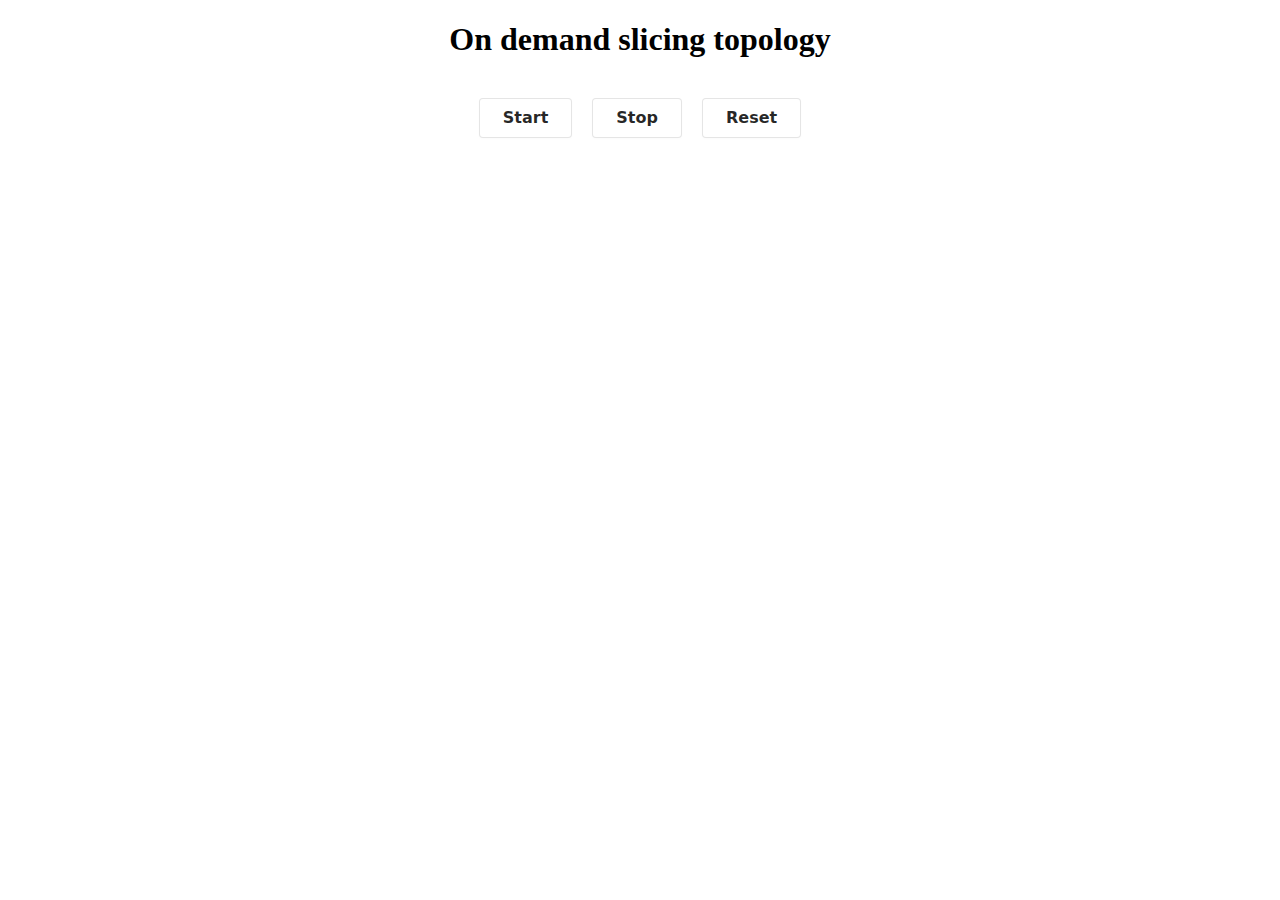
==== html/index.html @ 2268d026 "UI changes" ====
<!DOCTYPE html>
<html>

<head>
    <meta charset="utf-8">
    <link rel="stylesheet" type="text/css" href="./style.css">
    <script src="http://d3js.org/d3.v3.min.js" charset="utf-8"></script>
</head>

<body>
    <h1 id="header1">On demand slicing topology</h1>

    <div id="buttons">
        <button class="button-6" id="startBtn" role="button">Start</button>
        <button class="button-6" id="stopBtn" role="button" disabled="true">Stop</button>
        <button class="button-6" id="resetBtn" role="button" disabled="true">Reset</button>
    </div>
    
    <div id="displayContainer">
        <script src="./topologyVisualizer/frontend/ryu.topology.js" charset="utf-8"></script>
    </div>

    <script src="./script.js"></script>
</body>

</html>
---- html/style.css ----
.body{
    display: flex;
    justify-content: center;
    align-items: center;
    width: 100vw;
    height: 100vh;
}

#header1{
    display: flex;
    justify-content: center;
}

#buttons{
    display: flex;
    justify-content: center;
    margin: 40px;
}

#displayContainer {  
    margin: 0px auto;
    /* border: 1px solid #000000;   */
    width: 1000px;
    height: 650px;
}

#console{
    height: 50px;
    width: 100px;
    margin: 10px auto;
    display: flex;
    justify-content: center;
    align-items: center;
}

.button-6 {
  align-items: center;
  background-color: #FFFFFF;
  border: 1px solid rgba(0, 0, 0, 0.1);
  border-radius: .25rem;
  box-shadow: rgba(0, 0, 0, 0.02) 0 1px 3px 0;
  box-sizing: border-box;
  color: rgba(0, 0, 0, 0.85);
  cursor: pointer;
  display: inline-flex;
  font-family: system-ui,-apple-system,system-ui,"Helvetica Neue",Helvetica,Arial,sans-serif;
  font-size: 16px;
  font-weight: 600;
  justify-content: center;
  line-height: 1.25;
  margin: 0 10px;
  /*min-height: 3rem;*/
  padding: calc(.875rem - 1px) calc(1.5rem - 1px);
  position: relative;
  text-decoration: none;
  transition: all 250ms;
  user-select: none;
  -webkit-user-select: none;
  touch-action: manipulation;
  vertical-align: baseline;
  height: 40px;
  width: auto;
}

.button-6:hover,
.button-6:focus {
  border-color: rgba(0, 0, 0, 0.15);
  box-shadow: rgba(0, 0, 0, 0.1) 0 4px 12px;
  color: rgba(0, 0, 0, 0.65);
}

.button-6:hover {
  transform: translateY(-1px);
}

.button-6:active {
  background-color: #F0F0F1;
  border-color: rgba(0, 0, 0, 0.15);
  box-shadow: rgba(0, 0, 0, 0.06) 0 2px 4px;
  color: rgba(0, 0, 0, 0.65);
  transform: translateY(0);
}

#startBtn:hover {
    background-color: #50C878;
}

#stopBtn:hover {
    background-color: #EE4B2B;
}

#resetBtn:hover {
    background-color: #89CFF0;
}

.node.fixed {
    fill: #C0C0C0;
}

.node text {
    font-size: 14px;
}

.link {
    stroke: #090909;
    stroke-opacity: .6;
    stroke-width: 2px;
}

.port circle {
    stroke: black;
    fill: #C5F9F9;
}

.port text {
    font-size: 10px;
}
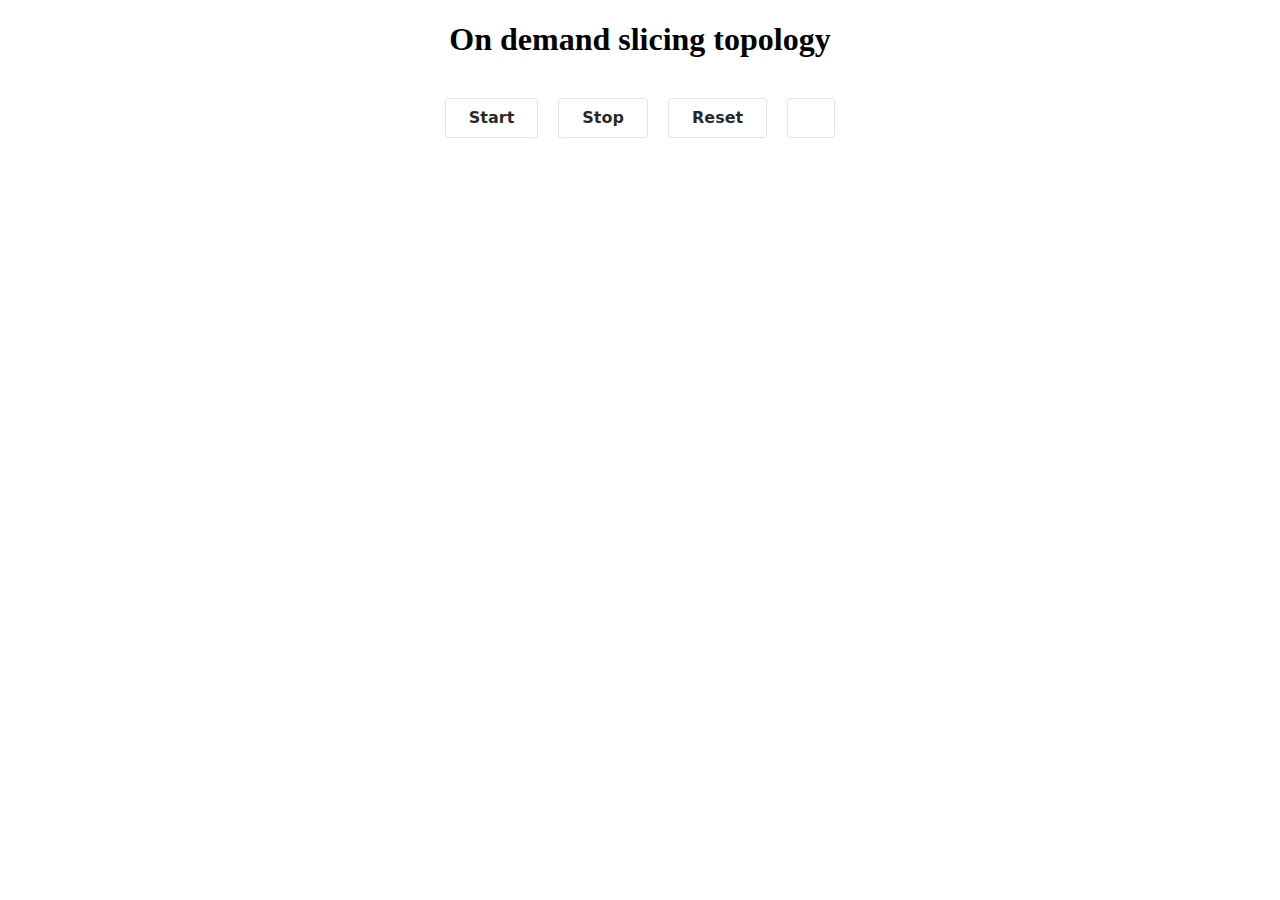
==== commit 03df7787: "UI changes & added svg icons" ====
--- a/html/index.html
+++ b/html/index.html
@@ -14,11 +14,10 @@
         <button class="button-6" id="startBtn" role="button">Start</button>
         <button class="button-6" id="stopBtn" role="button" disabled="true">Stop</button>
         <button class="button-6" id="resetBtn" role="button" disabled="true">Reset</button>
+        <button class="button-6" id="refreshBtn" role="button" title="Refresh topology" disabled="true"></button>
     </div>
     
-    <div id="displayContainer">
-        <script src="./topologyVisualizer/frontend/ryu.topology.js" charset="utf-8"></script>
-    </div>
+    <div id="displayContainer"></div>
 
     <script src="./script.js"></script>
 </body>
--- a/html/style.css
+++ b/html/style.css
@@ -49,7 +49,6 @@
   justify-content: center;
   line-height: 1.25;
   margin: 0 10px;
-  /*min-height: 3rem;*/
   padding: calc(.875rem - 1px) calc(1.5rem - 1px);
   position: relative;
   text-decoration: none;
@@ -93,6 +92,17 @@
     background-color: #89CFF0;
 }
 
+#refreshBtn:hover {
+    background-color: #FFD700;
+}
+
+#refreshBtn{
+    background: url('https://api.iconify.design/mdi/cloud-refresh-outline.svg?width=48') no-repeat center center / contain;    
+    /*background-repeat: no-repeat;*/
+}
+
+
+
 .node.fixed {
     fill: #C0C0C0;
 }
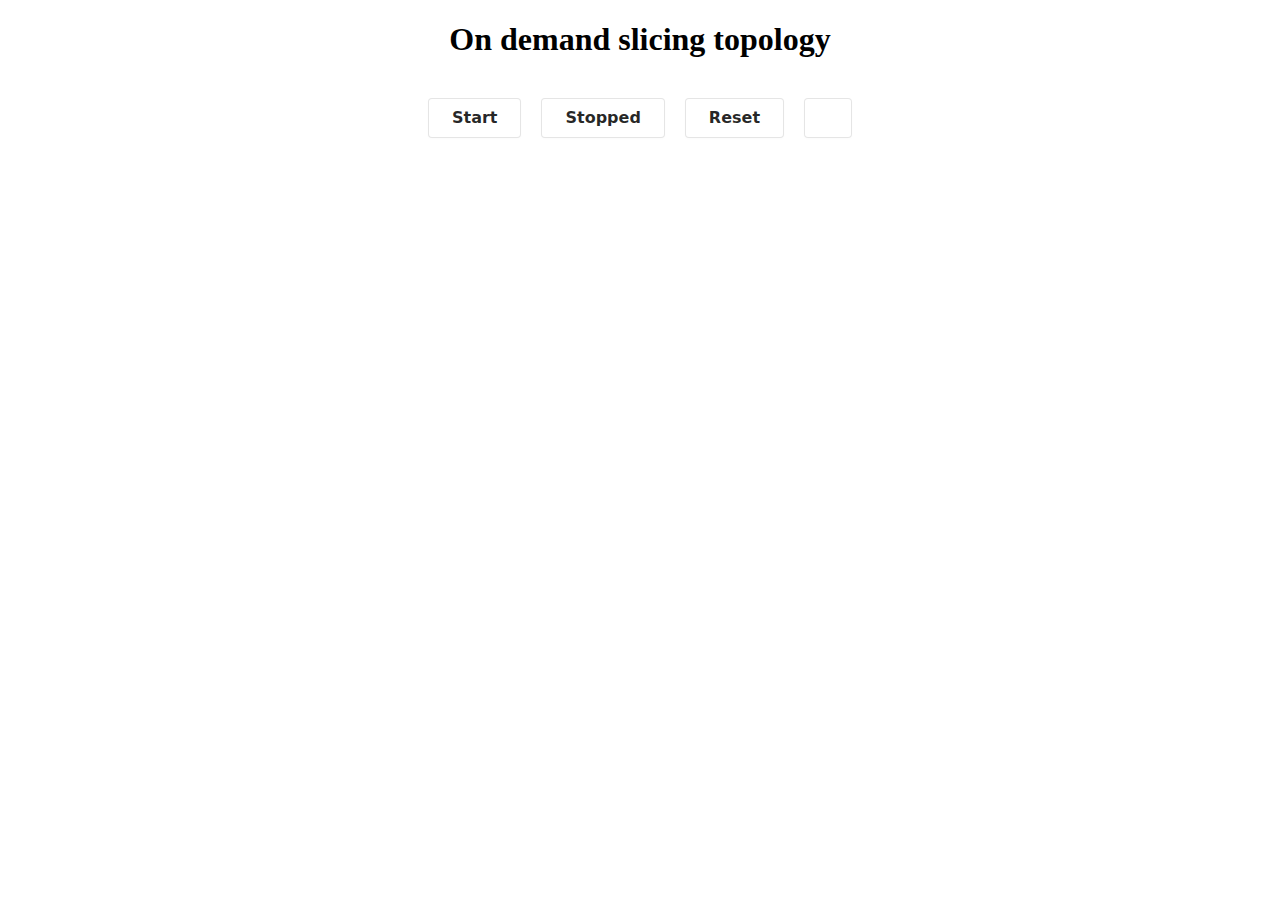
==== commit 46049ed1: "added topologyVisualizer & frontend button changes" ====
--- a/html/index.html
+++ b/html/index.html
@@ -12,9 +12,9 @@
 
     <div id="buttons">
         <button class="button-6" id="startBtn" role="button">Start</button>
-        <button class="button-6" id="stopBtn" role="button" disabled="true">Stop</button>
+        <button class="button-6" id="stopBtn" role="button" disabled="true">Stopped</button>
         <button class="button-6" id="resetBtn" role="button" disabled="true">Reset</button>
-        <button class="button-6" id="refreshBtn" role="button" title="Refresh topology" disabled="true"></button>
+        <button class="button-6" id="refreshBtn" role="button" title="Refresh topology"></button>
     </div>
     
     <div id="displayContainer"></div>
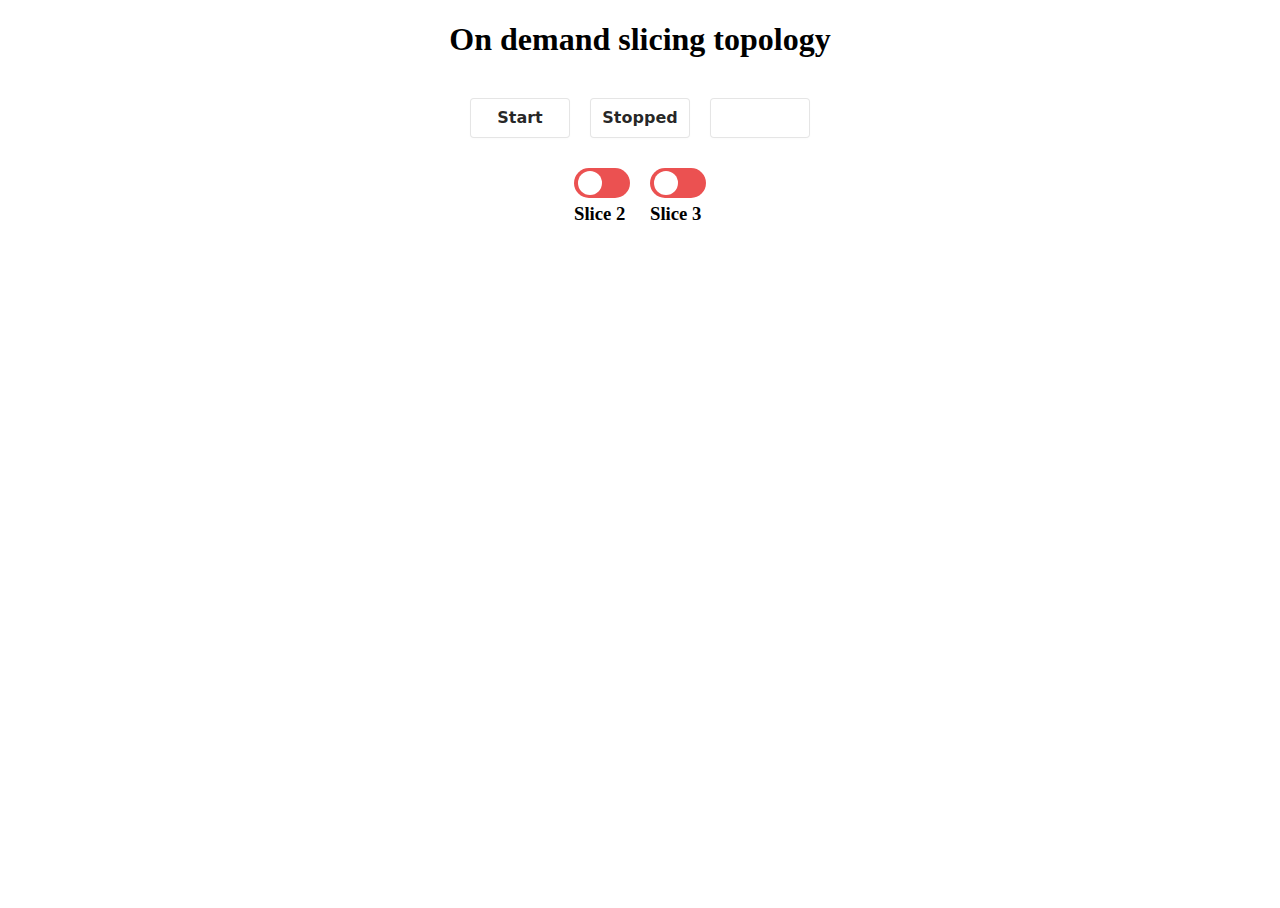
==== commit c9713574: "added base topology configuration" ====
--- a/html/index.html
+++ b/html/index.html
@@ -4,19 +4,34 @@
 <head>
     <meta charset="utf-8">
     <link rel="stylesheet" type="text/css" href="./style.css">
-    <script src="http://d3js.org/d3.v3.min.js" charset="utf-8"></script>
 </head>
 
 <body>
-    <h1 id="header1">On demand slicing topology</h1>
+    <h1 id="h1">On demand slicing topology</h1>
 
     <div id="buttons">
         <button class="button-6" id="startBtn" role="button">Start</button>
         <button class="button-6" id="stopBtn" role="button" disabled="true">Stopped</button>
-        <button class="button-6" id="resetBtn" role="button" disabled="true">Reset</button>
-        <button class="button-6" id="refreshBtn" role="button" title="Refresh topology"></button>
+        <!-- <button class="button-6" id="resetBtn" role="button" disabled="true">Reset</button> -->
+        <button class="button-6" id="refreshBtn" role="button" title="Refresh topology" disabled="true"></button>
     </div>
-    
+
+    <div id="sliderContainer">
+        <div class="sliderBox" id="slider1">
+            <label class="switch">
+                <input type="checkbox" id="test">
+                <span class="slider round"></span>
+            </label>
+            <h3 id="h3">Slice 2</h3>
+        </div>
+        <div class="sliderBox" id="slider2">
+            <label class="switch">
+                <input type="checkbox" id="test">
+                <span class="slider round"></span>
+            </label>
+            <h3 id="h3">Slice 3</h3>
+        </div>
+    </div>
     <div id="displayContainer"></div>
 
     <script src="./script.js"></script>
--- a/html/style.css
+++ b/html/style.css
@@ -1,4 +1,4 @@
-.body{
+.body {
     display: flex;
     justify-content: center;
     align-items: center;
@@ -6,25 +6,36 @@
     height: 100vh;
 }
 
-#header1{
-    display: flex;
-    justify-content: center;
-}
-
-#buttons{
-    display: flex;
-    justify-content: center;
-    margin: 40px;
-}
-
-#displayContainer {  
+#h1 {
+    display: flex;
+    justify-content: center;
+}
+
+#h3 {
+  position: left;
+  margin: 5px 0;
+}
+
+#buttons {
+    display: flex;
+    justify-content: center;
+    margin: 40px auto 20px;
+}
+
+#displayContainer {
     margin: 0px auto;
-    /* border: 1px solid #000000;   */
     width: 1000px;
     height: 650px;
 }
 
-#console{
+#sliderContainer {
+    display: flex;
+    justify-content: center;
+    align-items: center;
+    margin: 10px;
+}
+
+#console {
     height: 50px;
     width: 100px;
     margin: 10px auto;
@@ -34,74 +45,138 @@
 }
 
 .button-6 {
-  align-items: center;
-  background-color: #FFFFFF;
-  border: 1px solid rgba(0, 0, 0, 0.1);
-  border-radius: .25rem;
-  box-shadow: rgba(0, 0, 0, 0.02) 0 1px 3px 0;
-  box-sizing: border-box;
-  color: rgba(0, 0, 0, 0.85);
+    align-items: center;
+    background-color: #FFFFFF;
+    border: 1px solid rgba(0, 0, 0, 0.1);
+    border-radius: .25rem;
+    box-shadow: rgba(0, 0, 0, 0.02) 0 1px 3px 0;
+    box-sizing: border-box;
+    color: rgba(0, 0, 0, 0.85);
+    cursor: pointer;
+    display: inline-flex;
+    font-family: system-ui, -apple-system, system-ui, "Helvetica Neue", Helvetica, Arial, sans-serif;
+    font-size: 16px;
+    font-weight: 600;
+    justify-content: center;
+    line-height: 1.25;
+    margin: 0 10px;
+    padding: calc(.875rem - 1px) calc(1.5rem - 1px);
+    position: relative;
+    text-decoration: none;
+    transition: all 250ms;
+    user-select: none;
+    -webkit-user-select: none;
+    touch-action: manipulation;
+    vertical-align: baseline;
+    height: 40px;
+    width: 100px;
+}
+
+.button-6:hover:not([disabled]),
+.button-6:focus {
+    border-color: rgba(0, 0, 0, 0.15);
+    box-shadow: rgba(0, 0, 0, 0.1) 0 4px 12px;
+    color: rgba(0, 0, 0, 0.65);
+}
+
+.button-6:hover:not([disabled]) {
+    transform: translateY(-1px);
+}
+
+.button-6:active:not([disabled]) {
+    background-color: #F0F0F1;
+    border-color: rgba(0, 0, 0, 0.15);
+    box-shadow: rgba(0, 0, 0, 0.06) 0 2px 4px;
+    color: rgba(0, 0, 0, 0.65);
+    transform: translateY(0);
+}
+
+#startBtn:hover:not([disabled]) {
+    background-color: #50C878;
+}
+
+#stopBtn:hover:not([disabled]) {
+    background-color: #EE4B2B;
+}
+
+#resetBtn:hover:not([disabled]) {
+    background-color: #89CFF0;
+}
+
+#refreshBtn:hover:not([disabled]) {
+    background-color: #FFD700;
+}
+
+#refreshBtn {
+    background: url('https://api.iconify.design/mdi/cloud-refresh-outline.svg?width=48') no-repeat center center / contain;
+}
+
+.sliderBox{
+    margin: 10px;
+}
+
+/* The switch - the box around the slider */
+.switch {
+  position: relative;
+  display: inline-block;
+  width: 56px;
+  height: 30px;
+}
+
+/* Hide default HTML checkbox */
+.switch input {
+  opacity: 0;
+  width: 0;
+  height: 0;
+}
+
+/* The slider */
+.slider {
+  position: absolute;
   cursor: pointer;
-  display: inline-flex;
-  font-family: system-ui,-apple-system,system-ui,"Helvetica Neue",Helvetica,Arial,sans-serif;
-  font-size: 16px;
-  font-weight: 600;
-  justify-content: center;
-  line-height: 1.25;
-  margin: 0 10px;
-  padding: calc(.875rem - 1px) calc(1.5rem - 1px);
-  position: relative;
-  text-decoration: none;
-  transition: all 250ms;
-  user-select: none;
-  -webkit-user-select: none;
-  touch-action: manipulation;
-  vertical-align: baseline;
-  height: 40px;
-  width: auto;
-}
-
-.button-6:hover,
-.button-6:focus {
-  border-color: rgba(0, 0, 0, 0.15);
-  box-shadow: rgba(0, 0, 0, 0.1) 0 4px 12px;
-  color: rgba(0, 0, 0, 0.65);
-}
-
-.button-6:hover {
-  transform: translateY(-1px);
-}
-
-.button-6:active {
-  background-color: #F0F0F1;
-  border-color: rgba(0, 0, 0, 0.15);
-  box-shadow: rgba(0, 0, 0, 0.06) 0 2px 4px;
-  color: rgba(0, 0, 0, 0.65);
-  transform: translateY(0);
-}
-
-#startBtn:hover {
-    background-color: #50C878;
-}
-
-#stopBtn:hover {
-    background-color: #EE4B2B;
-}
-
-#resetBtn:hover {
-    background-color: #89CFF0;
-}
-
-#refreshBtn:hover {
-    background-color: #FFD700;
-}
-
-#refreshBtn{
-    background: url('https://api.iconify.design/mdi/cloud-refresh-outline.svg?width=48') no-repeat center center / contain;    
-    /*background-repeat: no-repeat;*/
-}
-
-
+  top: 0;
+  left: 0;
+  right: 0;
+  bottom: 0;
+  background-color: #eb5151;
+  -webkit-transition: .4s;
+  transition: .4s;
+}
+
+.slider:before {
+  position: absolute;
+  content: "";
+  height: 24px;
+  width: 24px;
+  left: 4px;
+  bottom: 3px;
+  background-color: white;
+  -webkit-transition: .4s;
+  transition: .4s;
+}
+
+input:checked + .slider {
+  background-color: #61e755;
+}
+
+input:focus + .slider {
+  box-shadow: 0 0 1px #32e721;
+}
+
+input:checked + .slider:before {
+  -webkit-transform: translateX(26px);
+  -ms-transform: translateX(26px);
+  transform: translateX(26px);
+}
+
+/* Rounded sliders */
+.slider.round {
+  border-radius: 34px;
+}
+
+.slider.round:before {
+  border-radius: 50%;
+}
 
 .node.fixed {
     fill: #C0C0C0;
@@ -124,4 +199,4 @@
 
 .port text {
     font-size: 10px;
-}
+}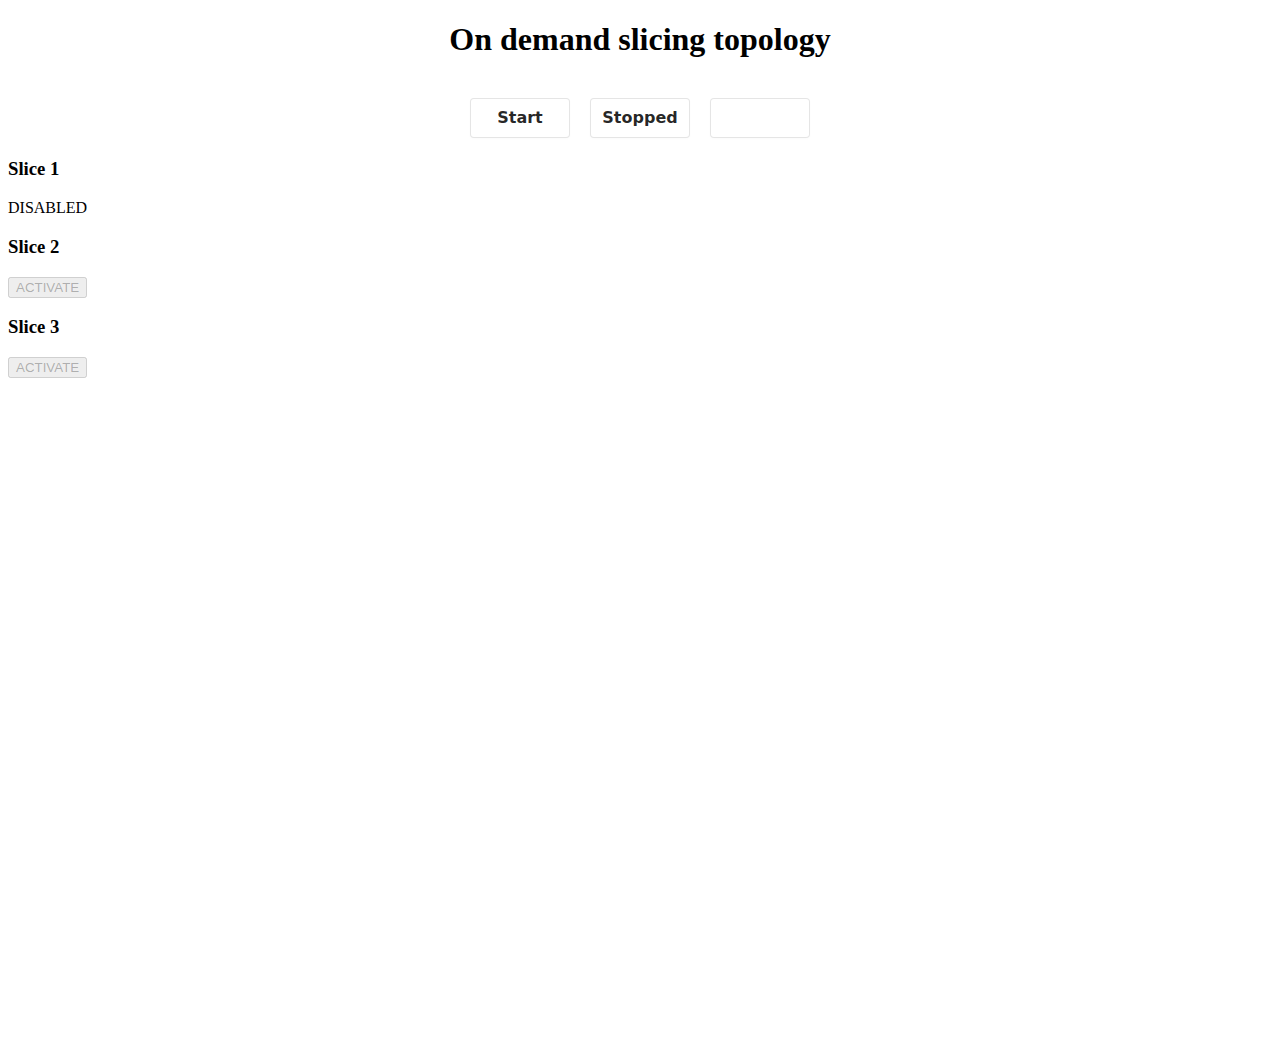
==== commit 570b8c57: "changed slices HTML & added script" ====
--- a/html/index.html
+++ b/html/index.html
@@ -12,26 +12,33 @@
     <div id="buttons">
         <button class="button-6" id="startBtn" role="button">Start</button>
         <button class="button-6" id="stopBtn" role="button" disabled="true">Stopped</button>
-        <!-- <button class="button-6" id="resetBtn" role="button" disabled="true">Reset</button> -->
         <button class="button-6" id="refreshBtn" role="button" title="Refresh topology" disabled="true"></button>
     </div>
 
-    <div id="sliderContainer">
-        <div class="sliderBox" id="slider1">
-            <label class="switch">
-                <input type="checkbox" id="test">
-                <span class="slider round"></span>
-            </label>
-            <h3 id="h3">Slice 2</h3>
+    <div id="gridContainer">
+        <div class="column" id="slice1">
+            <div class="gridHeaderBox">
+                <h3 class="gridHeader3">Slice 1</h3>
+                <p id="slice1Par"> DISABLED </p>
+            </div>
+          <p id="slice1Info"></p>
         </div>
-        <div class="sliderBox" id="slider2">
-            <label class="switch">
-                <input type="checkbox" id="test">
-                <span class="slider round"></span>
-            </label>
-            <h3 id="h3">Slice 3</h3>
-        </div>
-    </div>
+        <div class="column" id="slice2">
+            <div class="gridHeaderBox">
+                <h3 class="gridHeader3">Slice 2</h3>
+                <button class="gridBtn" id="slice2Btn" role="button" disabled="false">ACTIVATE</button>
+            </div>
+          <p id="slice2Info"></p>
+        </div>  
+        <div class="column" id="slice3">
+            <div class="gridHeaderBox">
+                <h3 class="gridHeader3">Slice 3</h3>
+                <button class="gridBtn" id="slice3Btn" role="button" disabled="false">ACTIVATE</button>
+            </div>
+            <p id="slice3Info"></p>
+          </div>  
+      </div>
+
     <div id="displayContainer"></div>
 
     <script src="./script.js"></script>
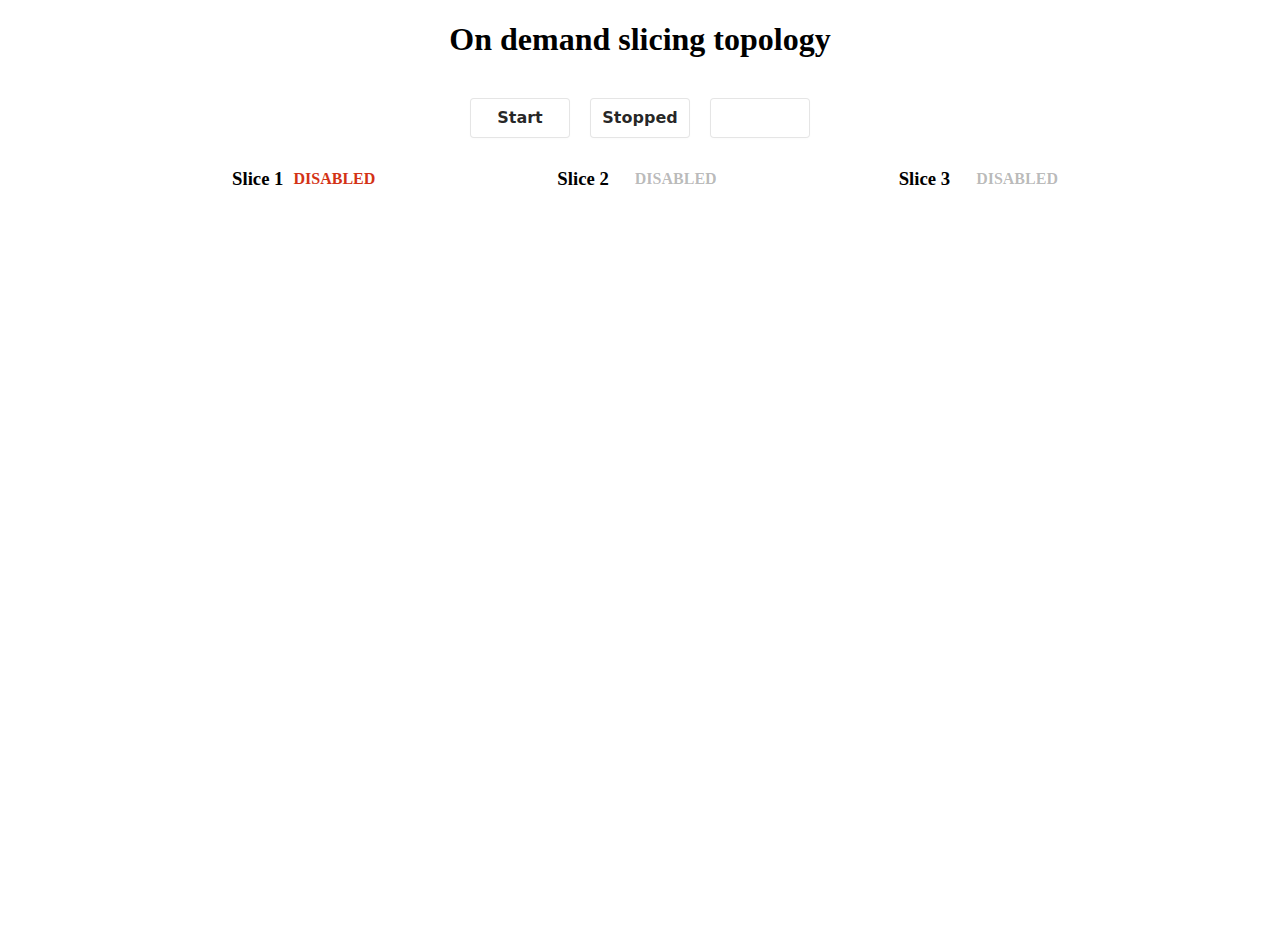
==== commit f90eafe5: "frontend changes" ====
--- a/html/index.html
+++ b/html/index.html
@@ -21,21 +21,21 @@
                 <h3 class="gridHeader3">Slice 1</h3>
                 <p id="slice1Par"> DISABLED </p>
             </div>
-          <p id="slice1Info"></p>
+          <p class="parInfoGrid" id="slice1Info"></p>
         </div>
         <div class="column" id="slice2">
             <div class="gridHeaderBox">
                 <h3 class="gridHeader3">Slice 2</h3>
-                <button class="gridBtn" id="slice2Btn" role="button" disabled="false">ACTIVATE</button>
+                <button class="gridBtn" id="slice2Btn" role="button" disabled="false">DISABLED</button>
             </div>
-          <p id="slice2Info"></p>
+          <p class="parInfoGrid" id="slice2Info"></p>
         </div>  
         <div class="column" id="slice3">
             <div class="gridHeaderBox">
                 <h3 class="gridHeader3">Slice 3</h3>
-                <button class="gridBtn" id="slice3Btn" role="button" disabled="false">ACTIVATE</button>
+                <button class="gridBtn" id="slice3Btn" role="button" disabled="false">DISABLED</button>
             </div>
-            <p id="slice3Info"></p>
+            <p class="parInfoGrid" id="slice3Info"></p>
           </div>  
       </div>
 
--- a/html/style.css
+++ b/html/style.css
@@ -115,6 +115,113 @@
     margin: 10px;
 }
 
+
+  
+  /* Create two equal columns that sits next to each other */
+.column {
+    flex: 50%;
+    /* padding: 10px; */
+    width: 10vw;
+    height: 10vh; 
+}   
+
+.gridHeader3{
+    display: flex;
+    justify-content: center;
+    align-items: center;
+    margin: 10px; 
+}
+
+#gridContainer {
+    display: flex;
+    align-items: center;
+    justify-content: center;
+    margin: 20px auto 20px;
+    width: 80vw;
+}
+
+.gridHeaderBox {
+    display: flex;
+    justify-content: center;
+    align-items: center;
+    width: auto;
+    height: 42px;
+}
+
+#slice1Par {
+    color: #d33215;
+    font-weight: bold;
+}
+
+.gridBtn {
+    position: relative;
+    padding: 8px 16px;
+    background: #009579;
+    border: none;
+    outline: none;
+    cursor: pointer;
+    font-family: 'Times New Roman', Times, serif;
+    font-weight: bold;
+    font-size: medium;
+    background-color: white;
+    border: 0px;
+}
+
+.gridBtn:hover:not([disabled]) {
+    text-decoration: underline;
+}
+
+.gridBtn:active {
+    background: white;
+}
+
+.button__text {
+    font: bold 20px "Quicksand", san-serif;
+    color: black;
+    transition: all 0.2s;
+}
+
+.button--loading .button__text {
+    visibility: hidden;
+    opacity: 0;
+}
+
+.button--loading::after {
+    content: "";
+    position: absolute;
+    width: 16px;
+    height: 16px;
+    top: 0;
+    left: 0;
+    right: 0;
+    bottom: 0;
+    margin: auto;
+    border: 4px solid transparent;
+    border-top-color: black;
+    border-radius: 50%;
+    animation: button-loading-spinner 1s ease infinite;
+}
+
+@keyframes button-loading-spinner {
+    from {
+        transform: rotate(0turn);
+    }
+
+    to {
+        transform: rotate(1turn);
+    }
+}
+
+.parInfoGrid{
+    display: flex;
+    justify-content: center;
+    align-items: center;
+    margin: 5px auto;
+    font-weight: bold;
+    text-align: center;
+}
+
+
 /* The switch - the box around the slider */
 .switch {
   position: relative;
